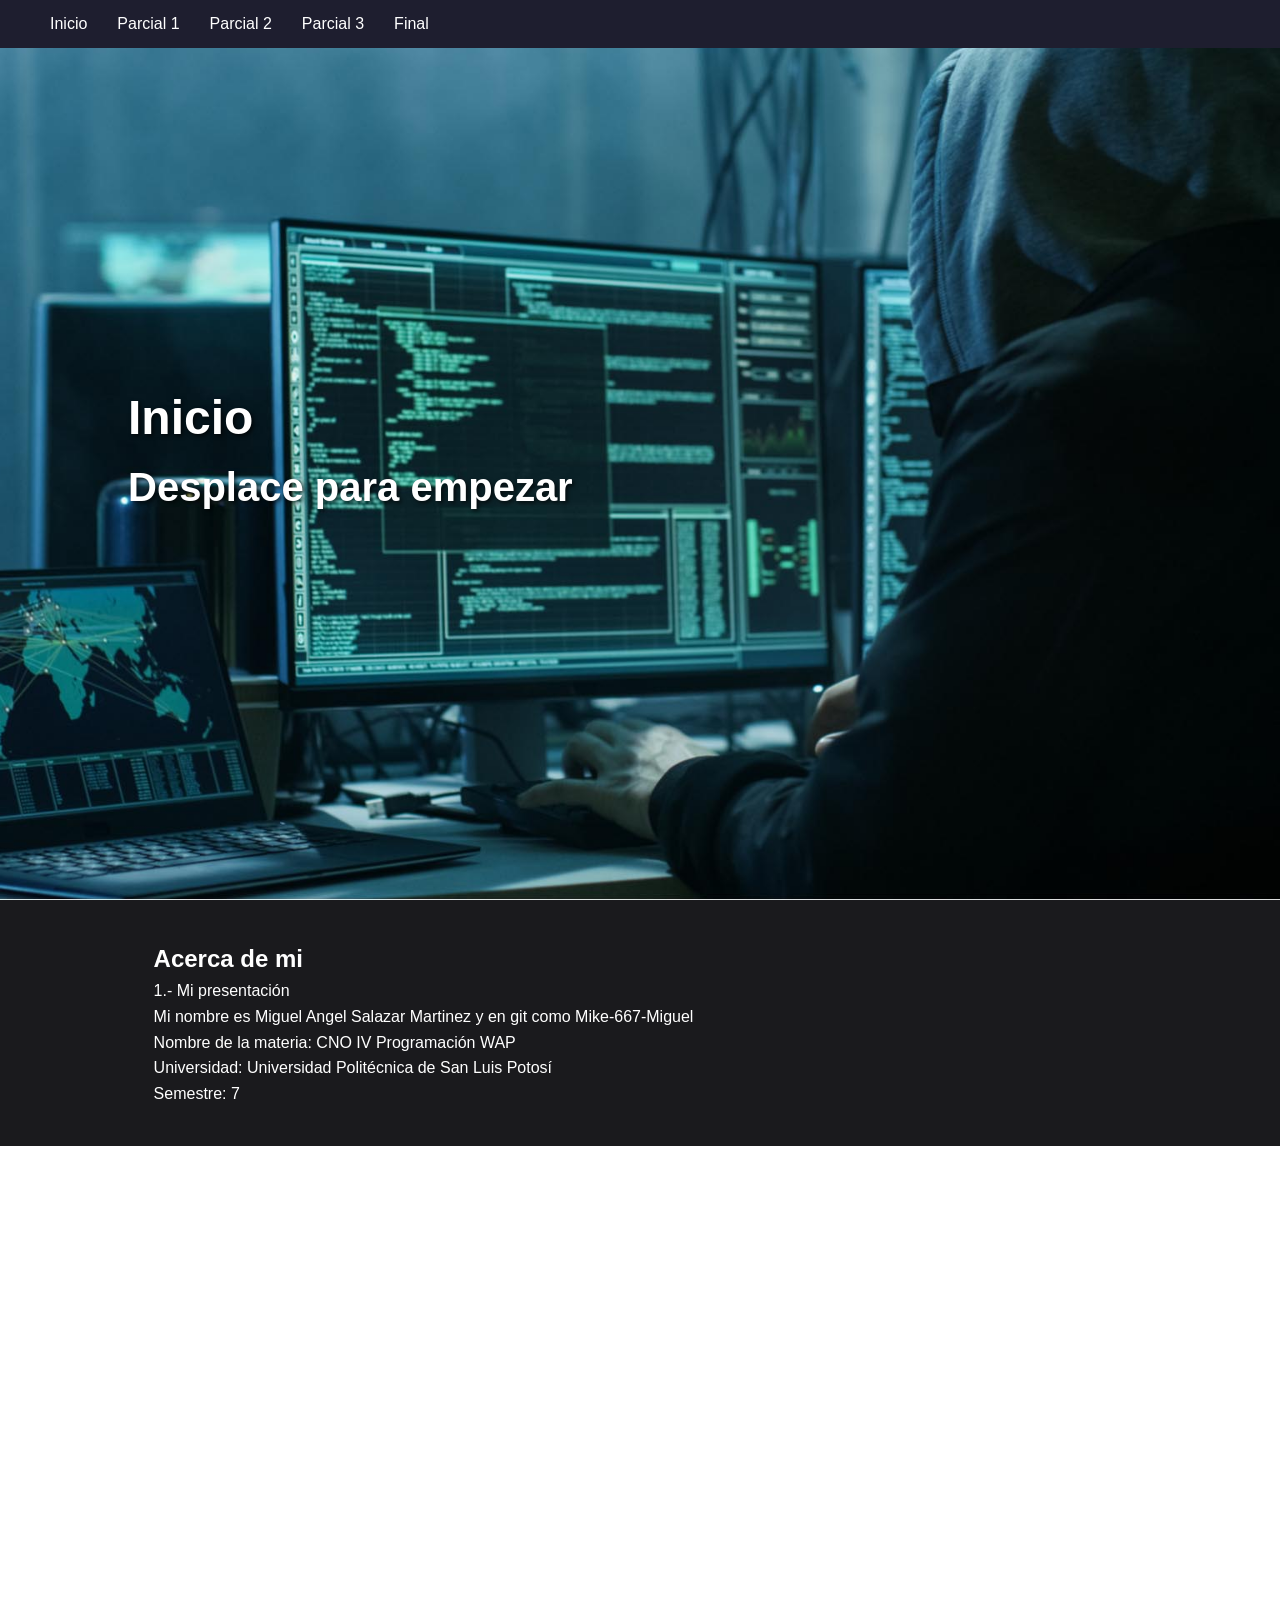
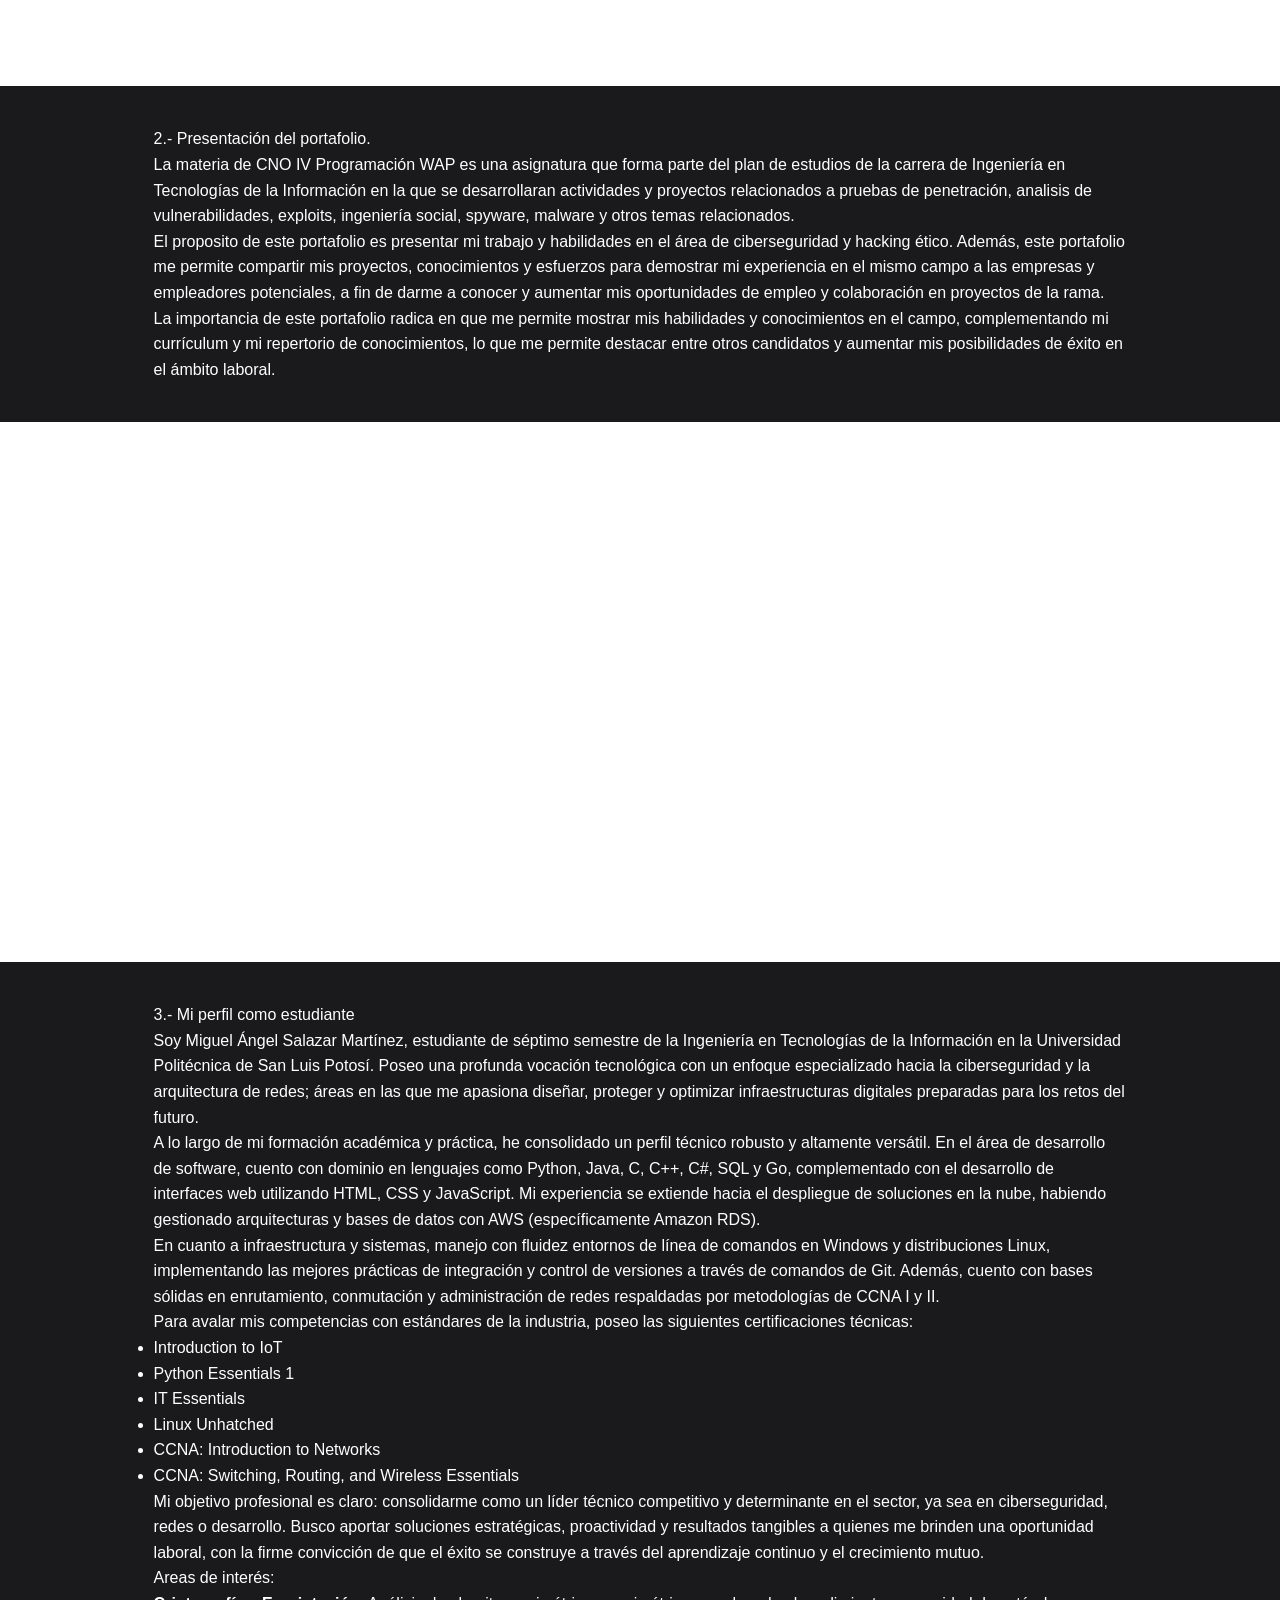
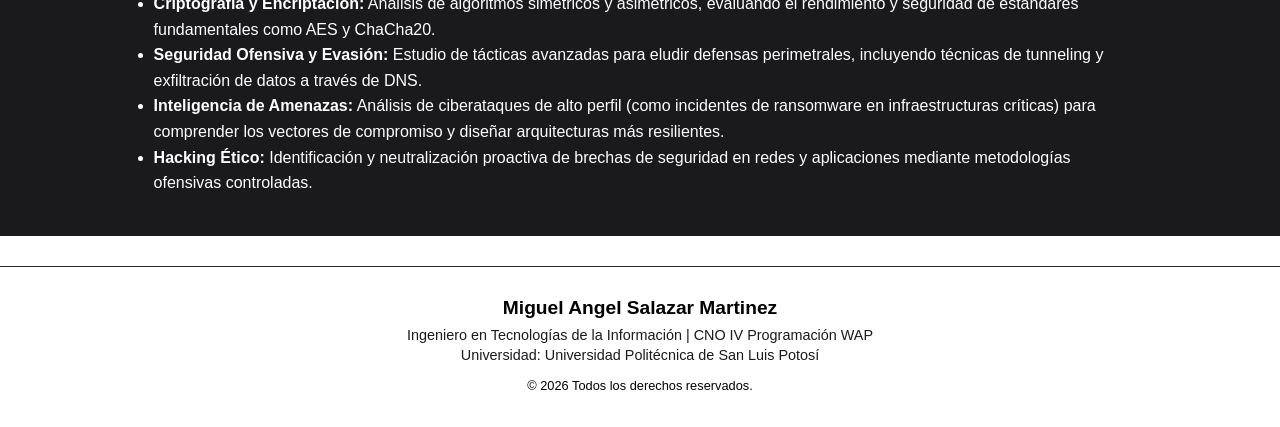
==== index.html @ 48e8bae3 "Index correccion de diseño" ====
<!DOCTYPE html>
<html lang="en">
<head>
    <meta charset="UTF-8">
    <meta name="viewport" content="width=device-width, initial-scale=1.0">
    <title>Portafolio</title>
    <link rel="stylesheet" href="developer.css">
</head>
<header class="navbar-container">
  <nav class="navbar-horizontal">
    <a href="index.html" class="nav-link">Inicio</a>
    <a href="parcial1.html" class="nav-link">Parcial 1</a>
    <a href="parcial2.html" class="nav-link">Parcial 2</a>
    <a href="parcial3.html" class="nav-link">Parcial 3</a>
    <a href="final.html" class="nav-link">Final</a>
  </nav>
</header>

<!--Efecto Hero Section-->
<section class="hero-section">
  <div class="hero-texto">
    <h1>Inicio</h1>
    <p>Desplace para empezar</p>
  </div>
</section>

<section class="info-section">
  <div class="info-contenedor">
    <h1>Acerca de mi</h1>
      
        <p>1.- Mi presentación</p>
        <p>Mi nombre es Miguel Angel Salazar Martinez y en git como Mike-667-Miguel</p> 
          <p>Nombre de la materia: CNO IV Programación WAP</p>
          <p>Universidad: Universidad Politécnica de San Luis Potosí</p>
          <p>Semestre: 7</p>
  </div>
</section>
<section class="hero-section2"></section>
<section class="info-section">
  <div class="info-contenedor">
      <p>2.- Presentación del portafolio.</p>
        <p>
            La materia de CNO IV Programación WAP es una asignatura que forma parte del plan de estudios de la carrera de Ingeniería en Tecnologías de la Información
            en la que se desarrollaran actividades y proyectos relacionados a pruebas de penetración, analisis de vulnerabilidades, exploits, ingeniería social, spyware, malware
            y otros temas relacionados.
        </p>
        <p> El proposito de este portafolio es presentar mi trabajo y habilidades en el área de ciberseguridad y hacking ético.
            Además, este portafolio me permite compartir mis proyectos, conocimientos y esfuerzos para demostrar mi experiencia en el mismo campo
            a las empresas y empleadores potenciales, a fin de darme a conocer y aumentar mis oportunidades de empleo y colaboración en proyectos de
            la rama. 
        </p>
        <p>
            La importancia de este portafolio radica en que me permite mostrar mis habilidades y conocimientos en el campo, complementando mi currículum
            y mi repertorio de conocimientos, lo que me permite destacar entre otros candidatos y aumentar mis posibilidades de éxito en el ámbito laboral.
        </p>
  </div>
</section>
<section class="hero-section2"></section>
<section class="info-section">
  <div class="info-contenedor">
      <p>3.- Mi perfil como estudiante</p>
          <h3></h3>
          <p>Soy Miguel Ángel Salazar Martínez, estudiante de séptimo semestre de la Ingeniería en Tecnologías de la Información en la Universidad Politécnica de San Luis Potosí. Poseo una profunda vocación tecnológica con un enfoque especializado hacia la ciberseguridad y la arquitectura de redes; áreas en las que me apasiona diseñar, proteger y optimizar infraestructuras digitales preparadas para los retos del futuro.</p>

          <p>A lo largo de mi formación académica y práctica, he consolidado un perfil técnico robusto y altamente versátil. En el área de desarrollo de software, cuento con dominio en lenguajes como Python, Java, C, C++, C#, SQL y Go, complementado con el desarrollo de interfaces web utilizando HTML, CSS y JavaScript. Mi experiencia se extiende hacia el despliegue de soluciones en la nube, habiendo gestionado arquitecturas y bases de datos con AWS (específicamente Amazon RDS).</p>
          
          <p>En cuanto a infraestructura y sistemas, manejo con fluidez entornos de línea de comandos en Windows y distribuciones Linux, implementando las mejores prácticas de integración y control de versiones a través de comandos de Git. Además, cuento con bases sólidas en enrutamiento, conmutación y administración de redes respaldadas por metodologías de CCNA I y II.</p>
          
          <p>Para avalar mis competencias con estándares de la industria, poseo las siguientes certificaciones técnicas:</p>
          <ul>
              <li>Introduction to IoT</li>
              <li>Python Essentials 1</li>
              <li>IT Essentials</li>
              <li>Linux Unhatched</li>
              <li>CCNA: Introduction to Networks</li>
              <li>CCNA: Switching, Routing, and Wireless Essentials</li>
          </ul>

          <p>Mi objetivo profesional es claro: consolidarme como un líder técnico competitivo y determinante en el sector, ya sea en ciberseguridad, redes o desarrollo. Busco aportar soluciones estratégicas, proactividad y resultados tangibles a quienes me brinden una oportunidad laboral, con la firme convicción de que el éxito se construye a través del aprendizaje continuo y el crecimiento mutuo.</p>

          <p>Areas de interés:</p>
          <ul>
              <li><strong>Criptografía y Encriptación:</strong> Análisis de algoritmos simétricos y asimétricos, evaluando el rendimiento y seguridad de estándares fundamentales como AES y ChaCha20.</li>
              <li><strong>Seguridad Ofensiva y Evasión:</strong> Estudio de tácticas avanzadas para eludir defensas perimetrales, incluyendo técnicas de tunneling y exfiltración de datos a través de DNS.</li>
              <li><strong>Inteligencia de Amenazas:</strong> Análisis de ciberataques de alto perfil (como incidentes de ransomware en infraestructuras críticas) para comprender los vectores de compromiso y diseñar arquitecturas más resilientes.</li>
              <li><strong>Hacking Ético:</strong> Identificación y neutralización proactiva de brechas de seguridad en redes y aplicaciones mediante metodologías ofensivas controladas.</li>
          </ul>
  </div>
</section>


<body>
    <footer class="footer">
      <div class="footer-contenido">
        <h3>Miguel Angel Salazar Martinez</h3>
        <p>Ingeniero en Tecnologías de la Información | CNO IV Programación WAP</p>
        <p>Universidad: Universidad Politécnica de San Luis Potosí</p>
        <p class="copyright">&copy; 2026 Todos los derechos reservados.</p>
      </div>
    </footer>
    <script src="script.js"></script>
</body>
</html>
---- developer.css ----
/* Reseteo básico para quitar márgenes por defecto */
* {
  margin: 0;
  padding: 0;
  box-sizing: border-box;
}

/* Contenedor principal de la barra en la parte superior */
.navbar-container {
  width: 100%;
  background-color: #1e1e2f;
  padding: 15px 0;
  /* Mantiene la barra fija arriba al hacer scroll */
  position: fixed;
  top: 0;
  z-index: 1000;
}

/* Alineación vertical de los elementos */
.navbar-horizontal {
  display: flex;
  flex-direction: row; /* Apila los enlaces de arriba a abajo */
  justify-content: flex-start;
  align-items: center;    /* Centra los enlaces horizontalmente */
  padding-left: 50px; /* Espacio a la izquierda para separar del borde */
  gap: 30px;              /* Espacio uniforme entre cada enlace */
}

/* Estilo de los enlaces */
.nav-link {
  color: #ffffff;
  text-decoration: none;
  font-family: sans-serif;
  font-size: 1rem;
  font-weight: 500;
  transition: color 0.3s ease;
}

/* Efecto al pasar el cursor */
.nav-link:hover {
  color: #00adb5;
}

/*Efecto Hero Section - Image*/
.hero-section {
  height: 100vh; /* Ocupa toda la altura de la ventana */
  background-image: url('images/hacker.jpg'); /* Cambia la ruta a tu imagen */
  background-size: cover;
  background-position: center;
  background-attachment: fixed;

  display: flex;
  justify-content: flex-start;
  align-items: center;
  padding-left: 10%; /* Espacio a la izquierda para separar del borde */
  text-align: left;
}
.hero-section2 {
  height: 60vh; /* Ocupa toda la altura de la ventana */
  background-image: url('images/hacker.jpg'); /* Cambia la ruta a tu imagen */
  background-size: cover;
  background-position: center;
  background-attachment: fixed;

  display: flex;
  justify-content: flex-start;
  align-items: center;
  padding-left: 10%; /* Espacio a la izquierda para separar del borde */
  text-align: left;
}
.hero-texto {
  color: #ffffff;
  font-family: 'Arial', sans-serif;
  font-size: 2.5rem;
  font-weight: bold;
  text-shadow: 2px 2px 4px rgba(0, 0, 0, 0.7);
}
.hero-texto h1 {
  font-size: 3rem;
  margin-bottom: 20px;
}

/*Efecto Hero Section - Contenedor*/
.info-section {
  background-color: #1a1a1d;
  color: #ffffff;
  padding: 40px 10%;
  /*in-height: 100vh; /* Asegura que la sección ocupe al menos toda la altura de la ventana */
}

.info-contenedor{
  max-width: 95%;
  margin: 0 auto;
  font-family: sans-serif;
  line-height: 1.6;
}

.info-contenedor h2 {
  font-size: 2rem;
  margin-bottom: 20px;
  color: #00adb5;
}

/*Footer*/
.footer {
  background-color: #ffffff;
  color: #1a1a1d;
  margin-top: 30px;
  padding: 30px 20px;
  text-align: center;
  border-top: 1px solid #2a2a35;
  font-family: sans-serif;
}
.footer h3 {
  font-size: 1.2rem;
  margin-bottom: 8px;
  color: #000000;
}
.footer p {
  font-size: 0.9rem;
  margin: 4px 0;
}
.footer .copyright {
  font-size: 0.8rem;
  color: #000000;
  margin-top: 15px;
}

/*Transición suave para opciones del menu*/
.nav-link {
  transition: transform 0.3s ease, color 0.3s ease;
  display: inline-block;
}
.nav-link:hover {
  transform: scale(1.1);
  color: #00adb5;
}
.navbar-hidden {
  transform: translateY(-100%);
  transition: transform 0.3s ease-in-out;
}
.navbar-container {
  transition: transform 0.3s ease-in-out;
}

/*#############################*/
/*PARCIAL 1*/
/*#############################*/
/*Efecto Hero Section - Image*/
.hero-sectionP1 {
  height: 100vh; /* Ocupa toda la altura de la ventana */
  background-image: url('images/mano.jfif'); /* Cambia la ruta a tu imagen */
  background-size: cover;
  background-position: center;
  background-attachment: fixed;

  display: flex;
  justify-content: flex-start;
  align-items: center;
  padding-left: 10%; /* Espacio a la izquierda para separar del borde */
  text-align: left;
}

.hero-texto {
  color: #ffffff;
  font-family: 'Arial', sans-serif;
  font-size: 2.5rem;
  font-weight: bold;
  text-shadow: 2px 2px 4px rgba(0, 0, 0, 0.7);
}
.hero-texto h1 {
  font-size: 3rem;
  margin-bottom: 20px;
}

/*Imagenes de Act 3*/
/* Estilos para centrar el bloque completo */
.bloque-imagen-centrada {
    display: block;        /* Asegura que ocupe su propia línea */
    margin-left: auto;     /* Centrado horizontal */
    margin-right: auto;    /* Centrado horizontal */
    width: 80%;            /* O el ancho que quieras que ocupe la imagen (ej: 300px o 80%) */
    text-align: center;    /* Centra la descripción (el figcaption) */
    background-color: transparent; /* Por si acaso, para que no herede fondos extraños */
}

/* Estilos específicos para la imagen */
.bloque-imagen-centrada img {
    max-width: 100%;       /* Hace que la imagen sea responsiva (no se salga de su contenedor) */
    height: auto;          /* Mantiene la proporción */
    border-radius: 8px;    /* Opcional: bordes redondeados (quítalo si no te gusta) */
    display: inline-block; /* Para que text-align: center del padre funcione */
}

/* Estilos opcionales para que la descripción se vea pro */
.bloque-imagen-centrada figcaption {
    margin-top: 10px;      /* Espacio entre la foto y el texto */
    font-size: 0.9rem;     /* Texto un poco más pequeño */
    color: #cccccc;        /* Un color gris claro (si tu fondo es oscuro) */
    font-style: italic;    /* Texto en cursiva para que se note que es pie de foto */
}
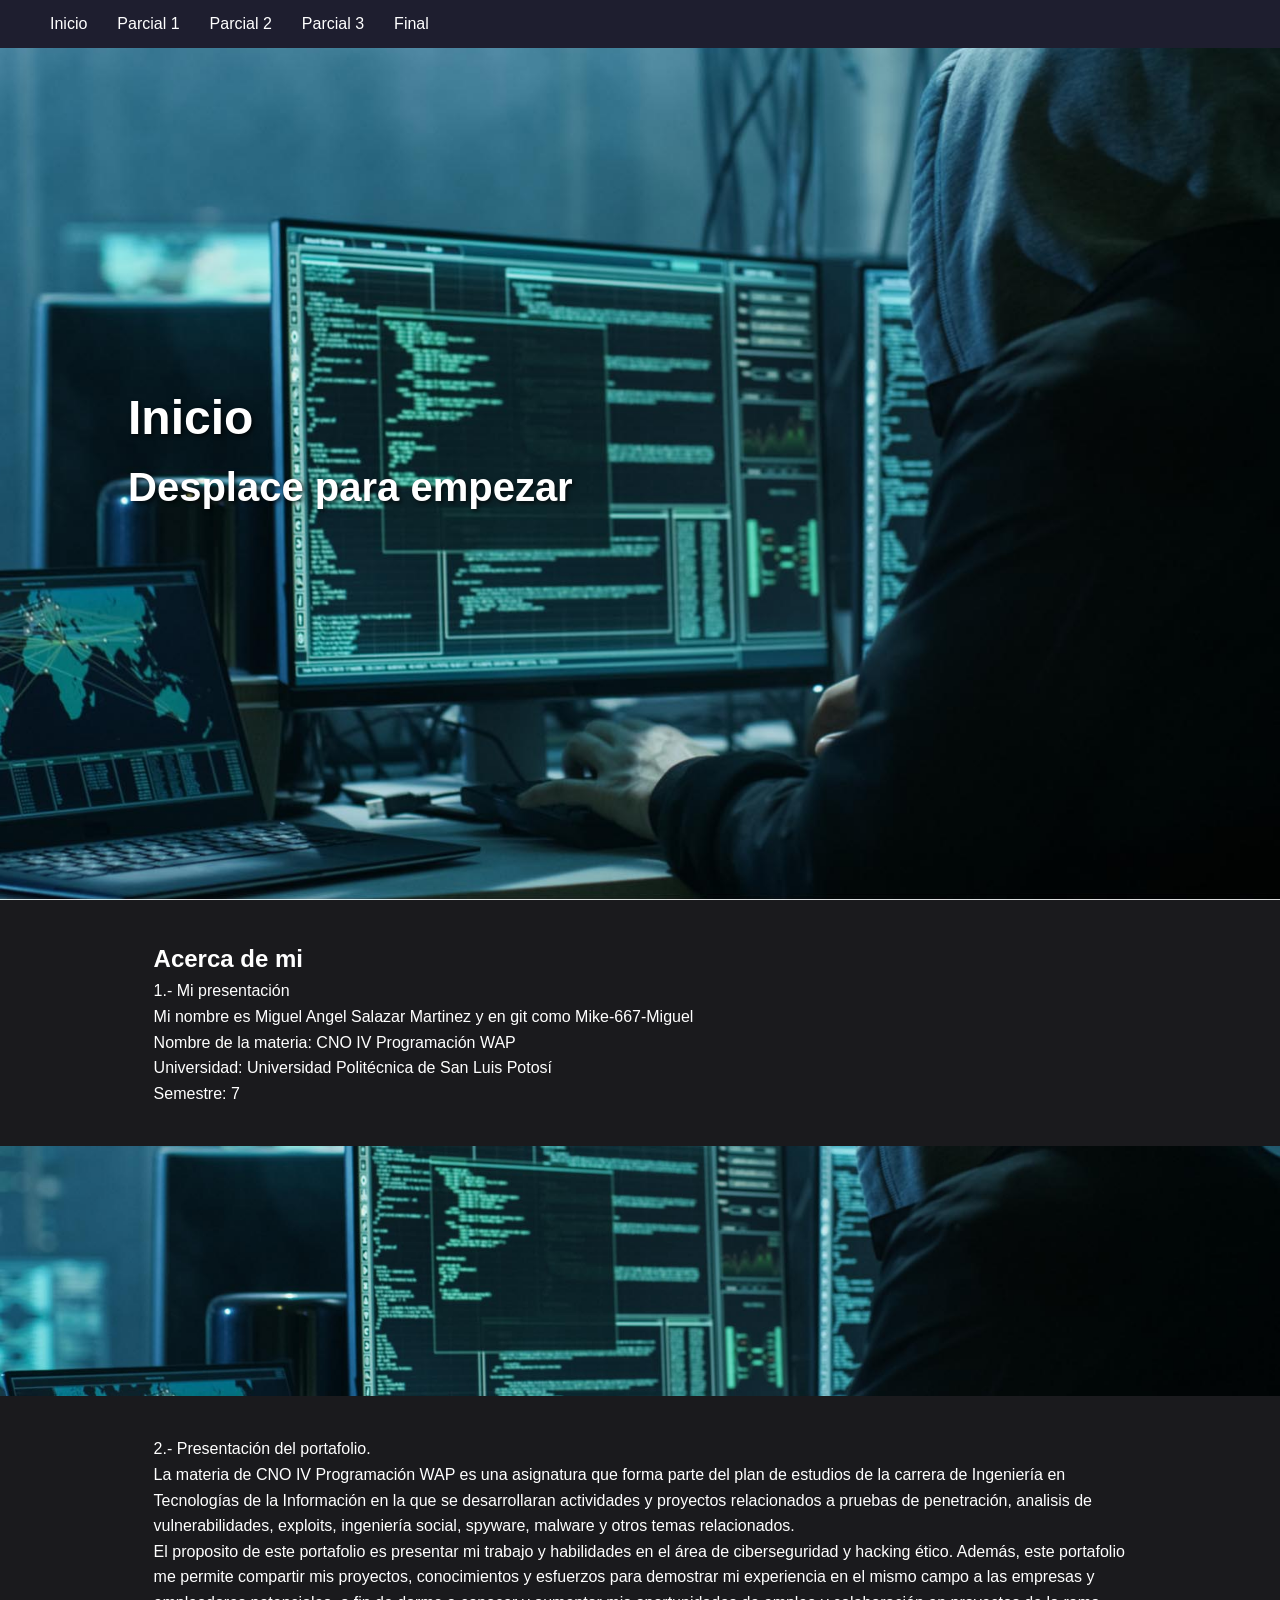
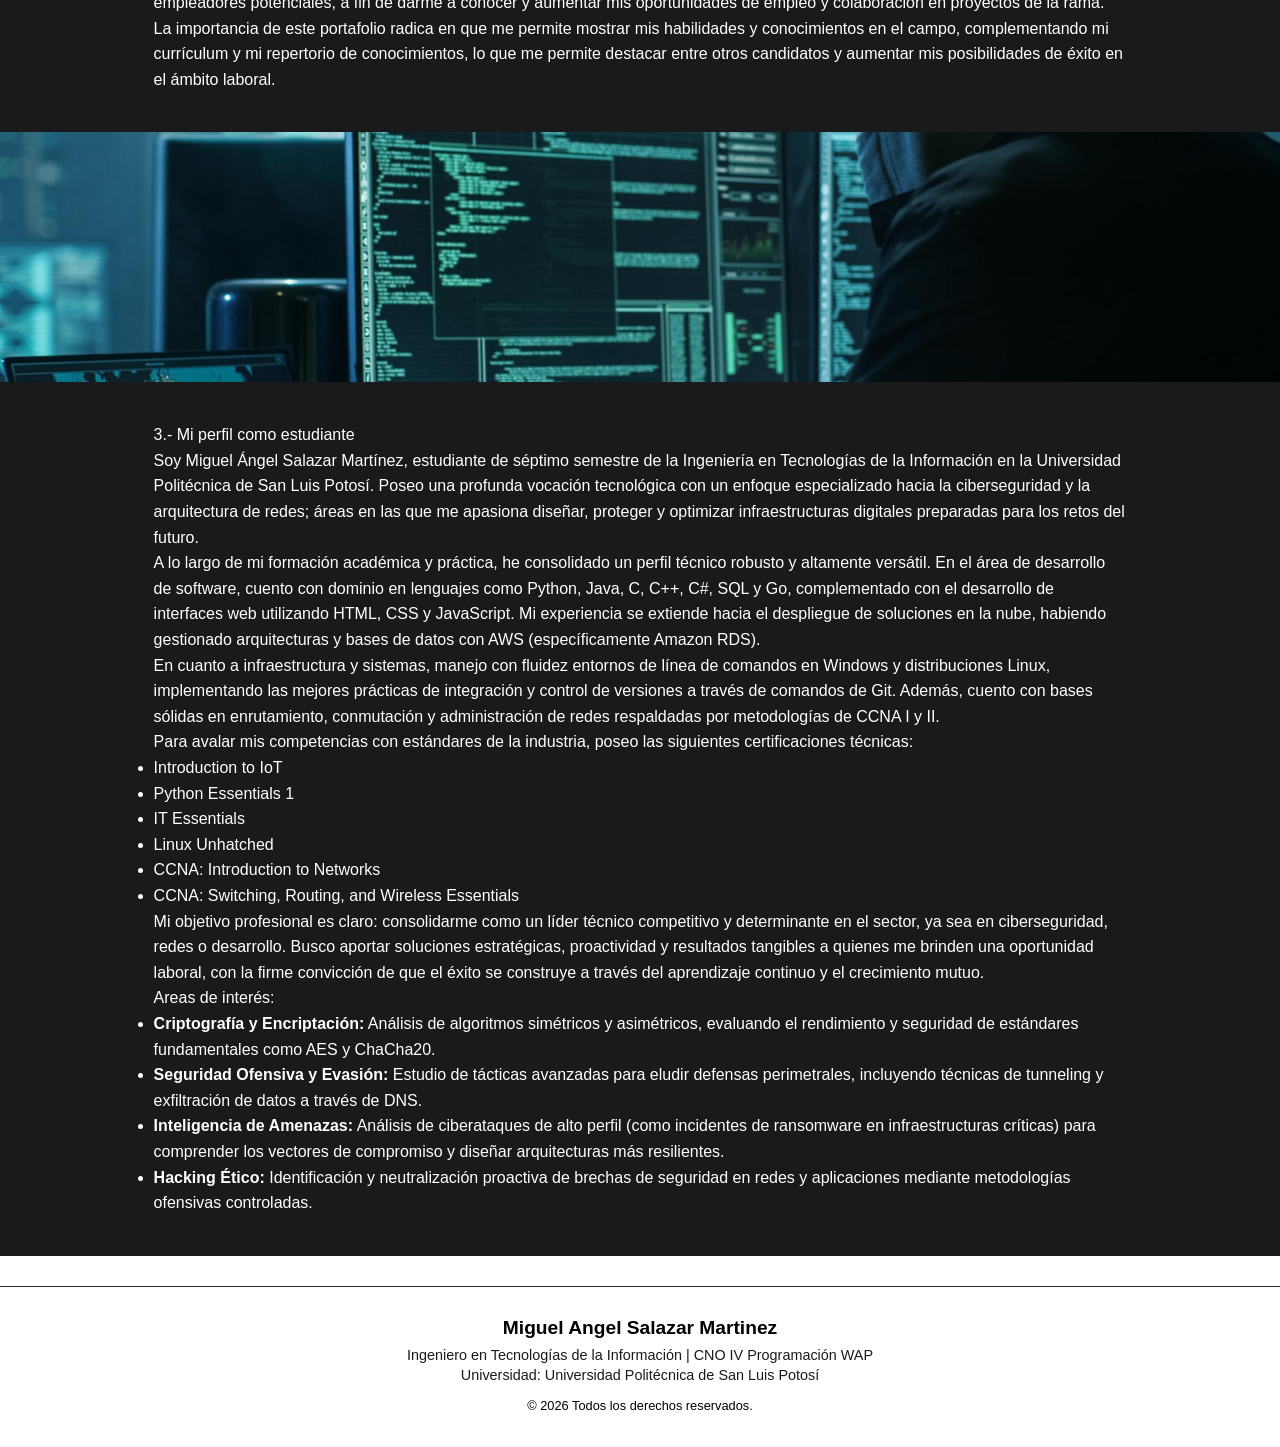
==== commit 740ef929: "Index correccion de diseño | version 3" ====
--- a/developer.css
+++ b/developer.css
@@ -56,17 +56,11 @@
   text-align: left;
 }
 .hero-section2 {
-  height: 60vh; /* Ocupa toda la altura de la ventana */
   background-image: url('images/hacker.jpg'); /* Cambia la ruta a tu imagen */
   background-size: cover;
   background-position: center;
-  background-attachment: fixed;
-
-  display: flex;
-  justify-content: flex-start;
-  align-items: center;
-  padding-left: 10%; /* Espacio a la izquierda para separar del borde */
-  text-align: left;
+  height: 250px; /* Define la altura para que la imagen sea visible */
+  width: 100%;
 }
 .hero-texto {
   color: #ffffff;
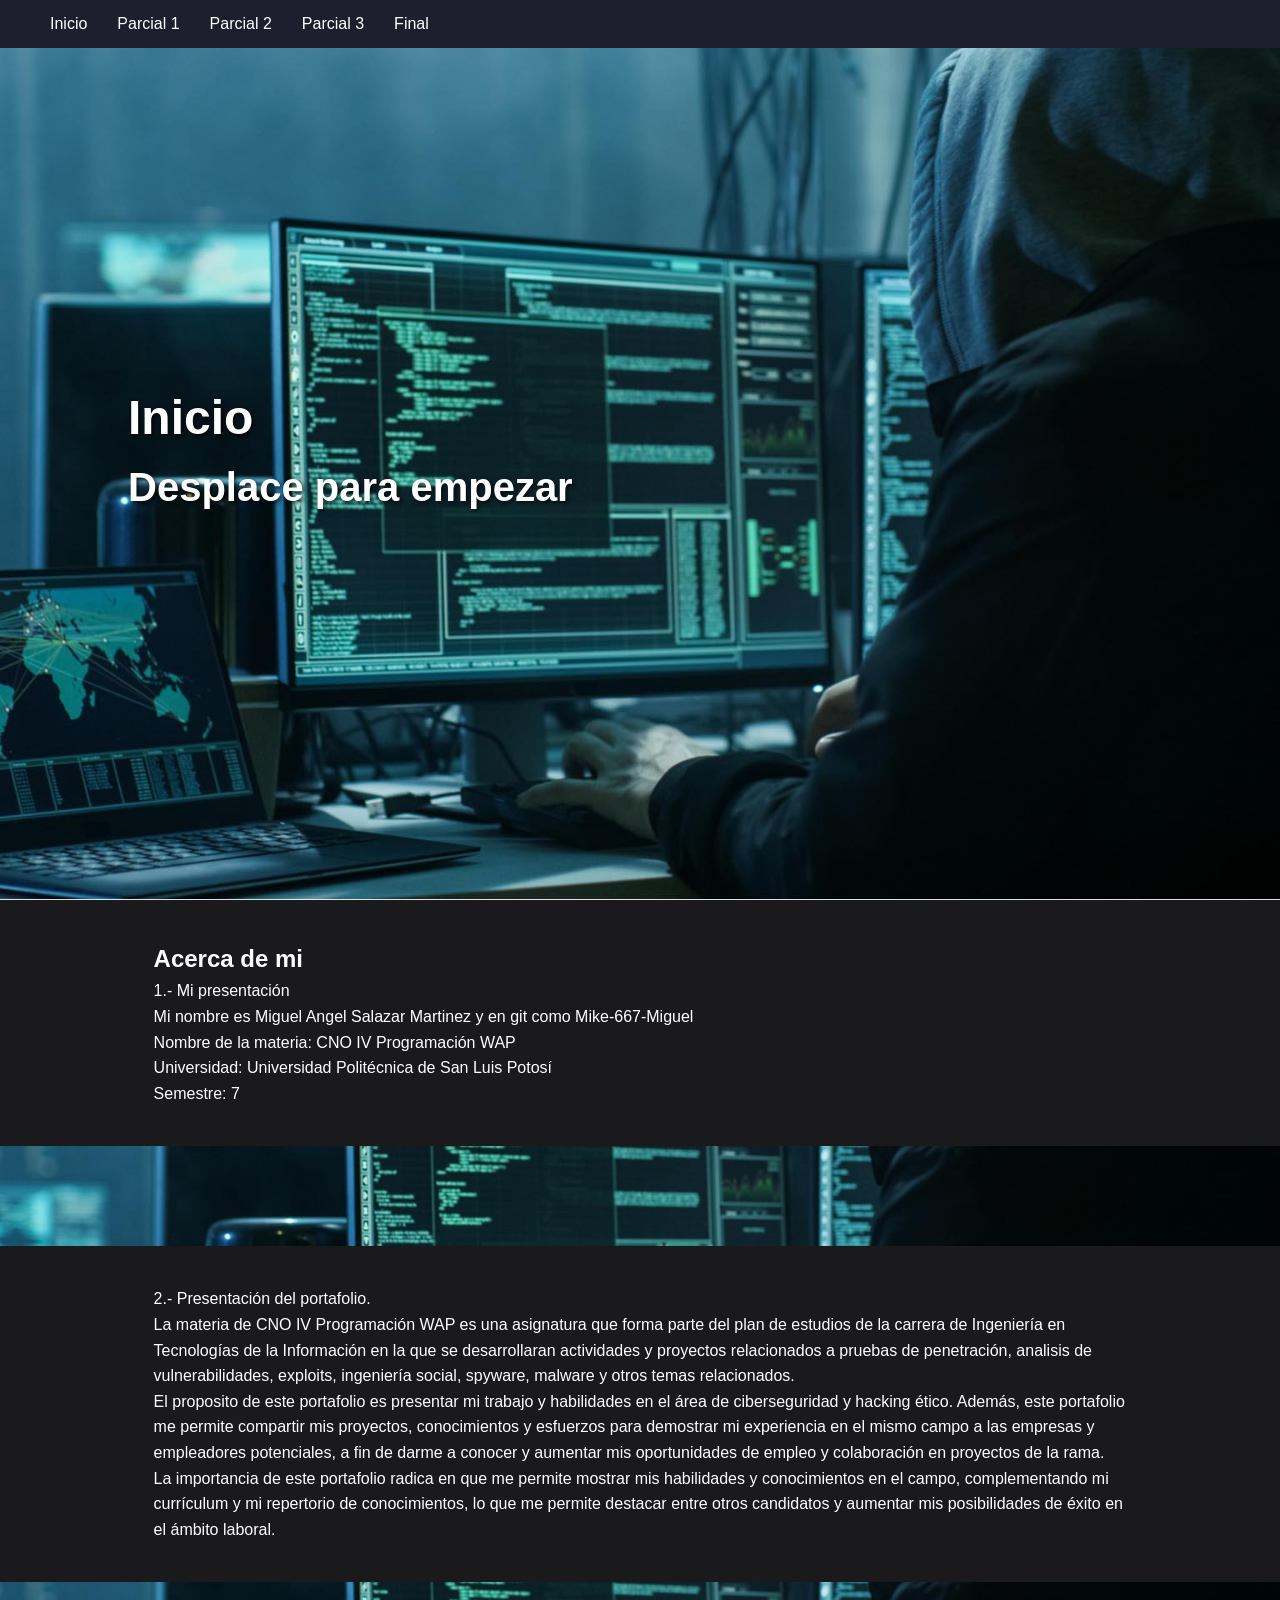
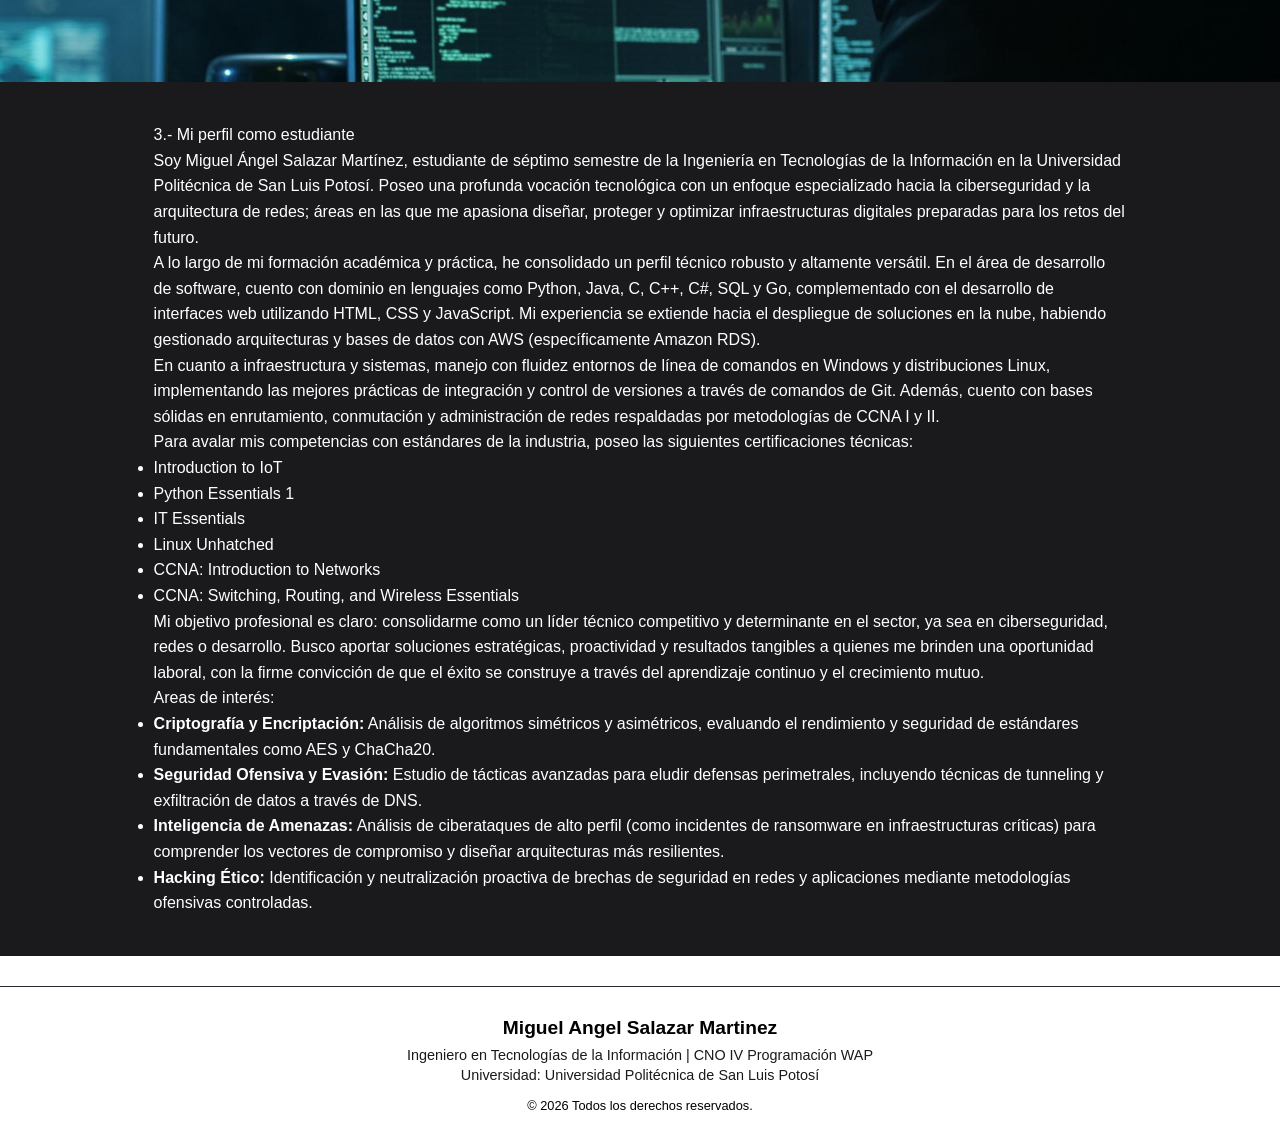
==== commit e7724ef0: "Archivos iniciales compu nueva" ====
--- a/index.html
+++ b/index.html
@@ -1,103 +1,103 @@
-<!DOCTYPE html>
-<html lang="en">
-<head>
-    <meta charset="UTF-8">
-    <meta name="viewport" content="width=device-width, initial-scale=1.0">
-    <title>Portafolio</title>
-    <link rel="stylesheet" href="developer.css">
-</head>
-<header class="navbar-container">
-  <nav class="navbar-horizontal">
-    <a href="index.html" class="nav-link">Inicio</a>
-    <a href="parcial1.html" class="nav-link">Parcial 1</a>
-    <a href="parcial2.html" class="nav-link">Parcial 2</a>
-    <a href="parcial3.html" class="nav-link">Parcial 3</a>
-    <a href="final.html" class="nav-link">Final</a>
-  </nav>
-</header>
-
-<!--Efecto Hero Section-->
-<section class="hero-section">
-  <div class="hero-texto">
-    <h1>Inicio</h1>
-    <p>Desplace para empezar</p>
-  </div>
-</section>
-
-<section class="info-section">
-  <div class="info-contenedor">
-    <h1>Acerca de mi</h1>
-      
-        <p>1.- Mi presentación</p>
-        <p>Mi nombre es Miguel Angel Salazar Martinez y en git como Mike-667-Miguel</p> 
-          <p>Nombre de la materia: CNO IV Programación WAP</p>
-          <p>Universidad: Universidad Politécnica de San Luis Potosí</p>
-          <p>Semestre: 7</p>
-  </div>
-</section>
-<section class="hero-section2"></section>
-<section class="info-section">
-  <div class="info-contenedor">
-      <p>2.- Presentación del portafolio.</p>
-        <p>
-            La materia de CNO IV Programación WAP es una asignatura que forma parte del plan de estudios de la carrera de Ingeniería en Tecnologías de la Información
-            en la que se desarrollaran actividades y proyectos relacionados a pruebas de penetración, analisis de vulnerabilidades, exploits, ingeniería social, spyware, malware
-            y otros temas relacionados.
-        </p>
-        <p> El proposito de este portafolio es presentar mi trabajo y habilidades en el área de ciberseguridad y hacking ético.
-            Además, este portafolio me permite compartir mis proyectos, conocimientos y esfuerzos para demostrar mi experiencia en el mismo campo
-            a las empresas y empleadores potenciales, a fin de darme a conocer y aumentar mis oportunidades de empleo y colaboración en proyectos de
-            la rama. 
-        </p>
-        <p>
-            La importancia de este portafolio radica en que me permite mostrar mis habilidades y conocimientos en el campo, complementando mi currículum
-            y mi repertorio de conocimientos, lo que me permite destacar entre otros candidatos y aumentar mis posibilidades de éxito en el ámbito laboral.
-        </p>
-  </div>
-</section>
-<section class="hero-section2"></section>
-<section class="info-section">
-  <div class="info-contenedor">
-      <p>3.- Mi perfil como estudiante</p>
-          <h3></h3>
-          <p>Soy Miguel Ángel Salazar Martínez, estudiante de séptimo semestre de la Ingeniería en Tecnologías de la Información en la Universidad Politécnica de San Luis Potosí. Poseo una profunda vocación tecnológica con un enfoque especializado hacia la ciberseguridad y la arquitectura de redes; áreas en las que me apasiona diseñar, proteger y optimizar infraestructuras digitales preparadas para los retos del futuro.</p>
-
-          <p>A lo largo de mi formación académica y práctica, he consolidado un perfil técnico robusto y altamente versátil. En el área de desarrollo de software, cuento con dominio en lenguajes como Python, Java, C, C++, C#, SQL y Go, complementado con el desarrollo de interfaces web utilizando HTML, CSS y JavaScript. Mi experiencia se extiende hacia el despliegue de soluciones en la nube, habiendo gestionado arquitecturas y bases de datos con AWS (específicamente Amazon RDS).</p>
-          
-          <p>En cuanto a infraestructura y sistemas, manejo con fluidez entornos de línea de comandos en Windows y distribuciones Linux, implementando las mejores prácticas de integración y control de versiones a través de comandos de Git. Además, cuento con bases sólidas en enrutamiento, conmutación y administración de redes respaldadas por metodologías de CCNA I y II.</p>
-          
-          <p>Para avalar mis competencias con estándares de la industria, poseo las siguientes certificaciones técnicas:</p>
-          <ul>
-              <li>Introduction to IoT</li>
-              <li>Python Essentials 1</li>
-              <li>IT Essentials</li>
-              <li>Linux Unhatched</li>
-              <li>CCNA: Introduction to Networks</li>
-              <li>CCNA: Switching, Routing, and Wireless Essentials</li>
-          </ul>
-
-          <p>Mi objetivo profesional es claro: consolidarme como un líder técnico competitivo y determinante en el sector, ya sea en ciberseguridad, redes o desarrollo. Busco aportar soluciones estratégicas, proactividad y resultados tangibles a quienes me brinden una oportunidad laboral, con la firme convicción de que el éxito se construye a través del aprendizaje continuo y el crecimiento mutuo.</p>
-
-          <p>Areas de interés:</p>
-          <ul>
-              <li><strong>Criptografía y Encriptación:</strong> Análisis de algoritmos simétricos y asimétricos, evaluando el rendimiento y seguridad de estándares fundamentales como AES y ChaCha20.</li>
-              <li><strong>Seguridad Ofensiva y Evasión:</strong> Estudio de tácticas avanzadas para eludir defensas perimetrales, incluyendo técnicas de tunneling y exfiltración de datos a través de DNS.</li>
-              <li><strong>Inteligencia de Amenazas:</strong> Análisis de ciberataques de alto perfil (como incidentes de ransomware en infraestructuras críticas) para comprender los vectores de compromiso y diseñar arquitecturas más resilientes.</li>
-              <li><strong>Hacking Ético:</strong> Identificación y neutralización proactiva de brechas de seguridad en redes y aplicaciones mediante metodologías ofensivas controladas.</li>
-          </ul>
-  </div>
-</section>
-
-
-<body>
-    <footer class="footer">
-      <div class="footer-contenido">
-        <h3>Miguel Angel Salazar Martinez</h3>
-        <p>Ingeniero en Tecnologías de la Información | CNO IV Programación WAP</p>
-        <p>Universidad: Universidad Politécnica de San Luis Potosí</p>
-        <p class="copyright">&copy; 2026 Todos los derechos reservados.</p>
-      </div>
-    </footer>
-    <script src="script.js"></script>
-</body>
+<!DOCTYPE html>
+<html lang="en">
+<head>
+    <meta charset="UTF-8">
+    <meta name="viewport" content="width=device-width, initial-scale=1.0">
+    <title>Portafolio</title>
+    <link rel="stylesheet" href="developer.css">
+</head>
+<header class="navbar-container">
+  <nav class="navbar-horizontal">
+    <a href="index.html" class="nav-link">Inicio</a>
+    <a href="parcial1.html" class="nav-link">Parcial 1</a>
+    <a href="parcial2.html" class="nav-link">Parcial 2</a>
+    <a href="parcial3.html" class="nav-link">Parcial 3</a>
+    <a href="final.html" class="nav-link">Final</a>
+  </nav>
+</header>
+
+<!--Efecto Hero Section-->
+<section class="hero-section">
+  <div class="hero-texto">
+    <h1>Inicio</h1>
+    <p>Desplace para empezar</p>
+  </div>
+</section>
+
+<section class="info-section">
+  <div class="info-contenedor">
+    <h1>Acerca de mi</h1>
+      
+        <p>1.- Mi presentación</p>
+        <p>Mi nombre es Miguel Angel Salazar Martinez y en git como Mike-667-Miguel</p> 
+          <p>Nombre de la materia: CNO IV Programación WAP</p>
+          <p>Universidad: Universidad Politécnica de San Luis Potosí</p>
+          <p>Semestre: 7</p>
+  </div>
+</section>
+<section class="hero-section2"></section>
+<section class="info-section">
+  <div class="info-contenedor">
+      <p>2.- Presentación del portafolio.</p>
+        <p>
+            La materia de CNO IV Programación WAP es una asignatura que forma parte del plan de estudios de la carrera de Ingeniería en Tecnologías de la Información
+            en la que se desarrollaran actividades y proyectos relacionados a pruebas de penetración, analisis de vulnerabilidades, exploits, ingeniería social, spyware, malware
+            y otros temas relacionados.
+        </p>
+        <p> El proposito de este portafolio es presentar mi trabajo y habilidades en el área de ciberseguridad y hacking ético.
+            Además, este portafolio me permite compartir mis proyectos, conocimientos y esfuerzos para demostrar mi experiencia en el mismo campo
+            a las empresas y empleadores potenciales, a fin de darme a conocer y aumentar mis oportunidades de empleo y colaboración en proyectos de
+            la rama. 
+        </p>
+        <p>
+            La importancia de este portafolio radica en que me permite mostrar mis habilidades y conocimientos en el campo, complementando mi currículum
+            y mi repertorio de conocimientos, lo que me permite destacar entre otros candidatos y aumentar mis posibilidades de éxito en el ámbito laboral.
+        </p>
+  </div>
+</section>
+<section class="hero-section2"></section>
+<section class="info-section">
+  <div class="info-contenedor">
+      <p>3.- Mi perfil como estudiante</p>
+          <h3></h3>
+          <p>Soy Miguel Ángel Salazar Martínez, estudiante de séptimo semestre de la Ingeniería en Tecnologías de la Información en la Universidad Politécnica de San Luis Potosí. Poseo una profunda vocación tecnológica con un enfoque especializado hacia la ciberseguridad y la arquitectura de redes; áreas en las que me apasiona diseñar, proteger y optimizar infraestructuras digitales preparadas para los retos del futuro.</p>
+
+          <p>A lo largo de mi formación académica y práctica, he consolidado un perfil técnico robusto y altamente versátil. En el área de desarrollo de software, cuento con dominio en lenguajes como Python, Java, C, C++, C#, SQL y Go, complementado con el desarrollo de interfaces web utilizando HTML, CSS y JavaScript. Mi experiencia se extiende hacia el despliegue de soluciones en la nube, habiendo gestionado arquitecturas y bases de datos con AWS (específicamente Amazon RDS).</p>
+          
+          <p>En cuanto a infraestructura y sistemas, manejo con fluidez entornos de línea de comandos en Windows y distribuciones Linux, implementando las mejores prácticas de integración y control de versiones a través de comandos de Git. Además, cuento con bases sólidas en enrutamiento, conmutación y administración de redes respaldadas por metodologías de CCNA I y II.</p>
+          
+          <p>Para avalar mis competencias con estándares de la industria, poseo las siguientes certificaciones técnicas:</p>
+          <ul>
+              <li>Introduction to IoT</li>
+              <li>Python Essentials 1</li>
+              <li>IT Essentials</li>
+              <li>Linux Unhatched</li>
+              <li>CCNA: Introduction to Networks</li>
+              <li>CCNA: Switching, Routing, and Wireless Essentials</li>
+          </ul>
+
+          <p>Mi objetivo profesional es claro: consolidarme como un líder técnico competitivo y determinante en el sector, ya sea en ciberseguridad, redes o desarrollo. Busco aportar soluciones estratégicas, proactividad y resultados tangibles a quienes me brinden una oportunidad laboral, con la firme convicción de que el éxito se construye a través del aprendizaje continuo y el crecimiento mutuo.</p>
+
+          <p>Areas de interés:</p>
+          <ul>
+              <li><strong>Criptografía y Encriptación:</strong> Análisis de algoritmos simétricos y asimétricos, evaluando el rendimiento y seguridad de estándares fundamentales como AES y ChaCha20.</li>
+              <li><strong>Seguridad Ofensiva y Evasión:</strong> Estudio de tácticas avanzadas para eludir defensas perimetrales, incluyendo técnicas de tunneling y exfiltración de datos a través de DNS.</li>
+              <li><strong>Inteligencia de Amenazas:</strong> Análisis de ciberataques de alto perfil (como incidentes de ransomware en infraestructuras críticas) para comprender los vectores de compromiso y diseñar arquitecturas más resilientes.</li>
+              <li><strong>Hacking Ético:</strong> Identificación y neutralización proactiva de brechas de seguridad en redes y aplicaciones mediante metodologías ofensivas controladas.</li>
+          </ul>
+  </div>
+</section>
+
+
+<body>
+    <footer class="footer">
+      <div class="footer-contenido">
+        <h3>Miguel Angel Salazar Martinez</h3>
+        <p>Ingeniero en Tecnologías de la Información | CNO IV Programación WAP</p>
+        <p>Universidad: Universidad Politécnica de San Luis Potosí</p>
+        <p class="copyright">&copy; 2026 Todos los derechos reservados.</p>
+      </div>
+    </footer>
+    <script src="script.js"></script>
+</body>
 </html>
--- a/developer.css
+++ b/developer.css
@@ -59,7 +59,7 @@
   background-image: url('images/hacker.jpg'); /* Cambia la ruta a tu imagen */
   background-size: cover;
   background-position: center;
-  height: 250px; /* Define la altura para que la imagen sea visible */
+  height: 100px; /* Define la altura para que la imagen sea visible */
   width: 100%;
 }
 .hero-texto {
@@ -193,3 +193,22 @@
     color: #cccccc;        /* Un color gris claro (si tu fondo es oscuro) */
     font-style: italic;    /* Texto en cursiva para que se note que es pie de foto */
 }
+
+/*Boton de actividad 3*/
+.btn-descargar {
+    display: inline-block;
+    padding: 12px 24px;
+    background-color: #007acc; /* Puedes cambiar este azul por verde cibernético o el color de tu diseño */
+    color: #ffffff;
+    text-decoration: none;
+    font-weight: bold;
+    border-radius: 6px;
+    transition: background-color 0.3s ease, transform 0.2s ease;
+    margin: 15px 0;
+}
+
+/* Efecto al pasar el mouse por encima */
+.btn-descargar:hover {
+    background-color: #005999;
+    transform: translateY(-2px);
+}
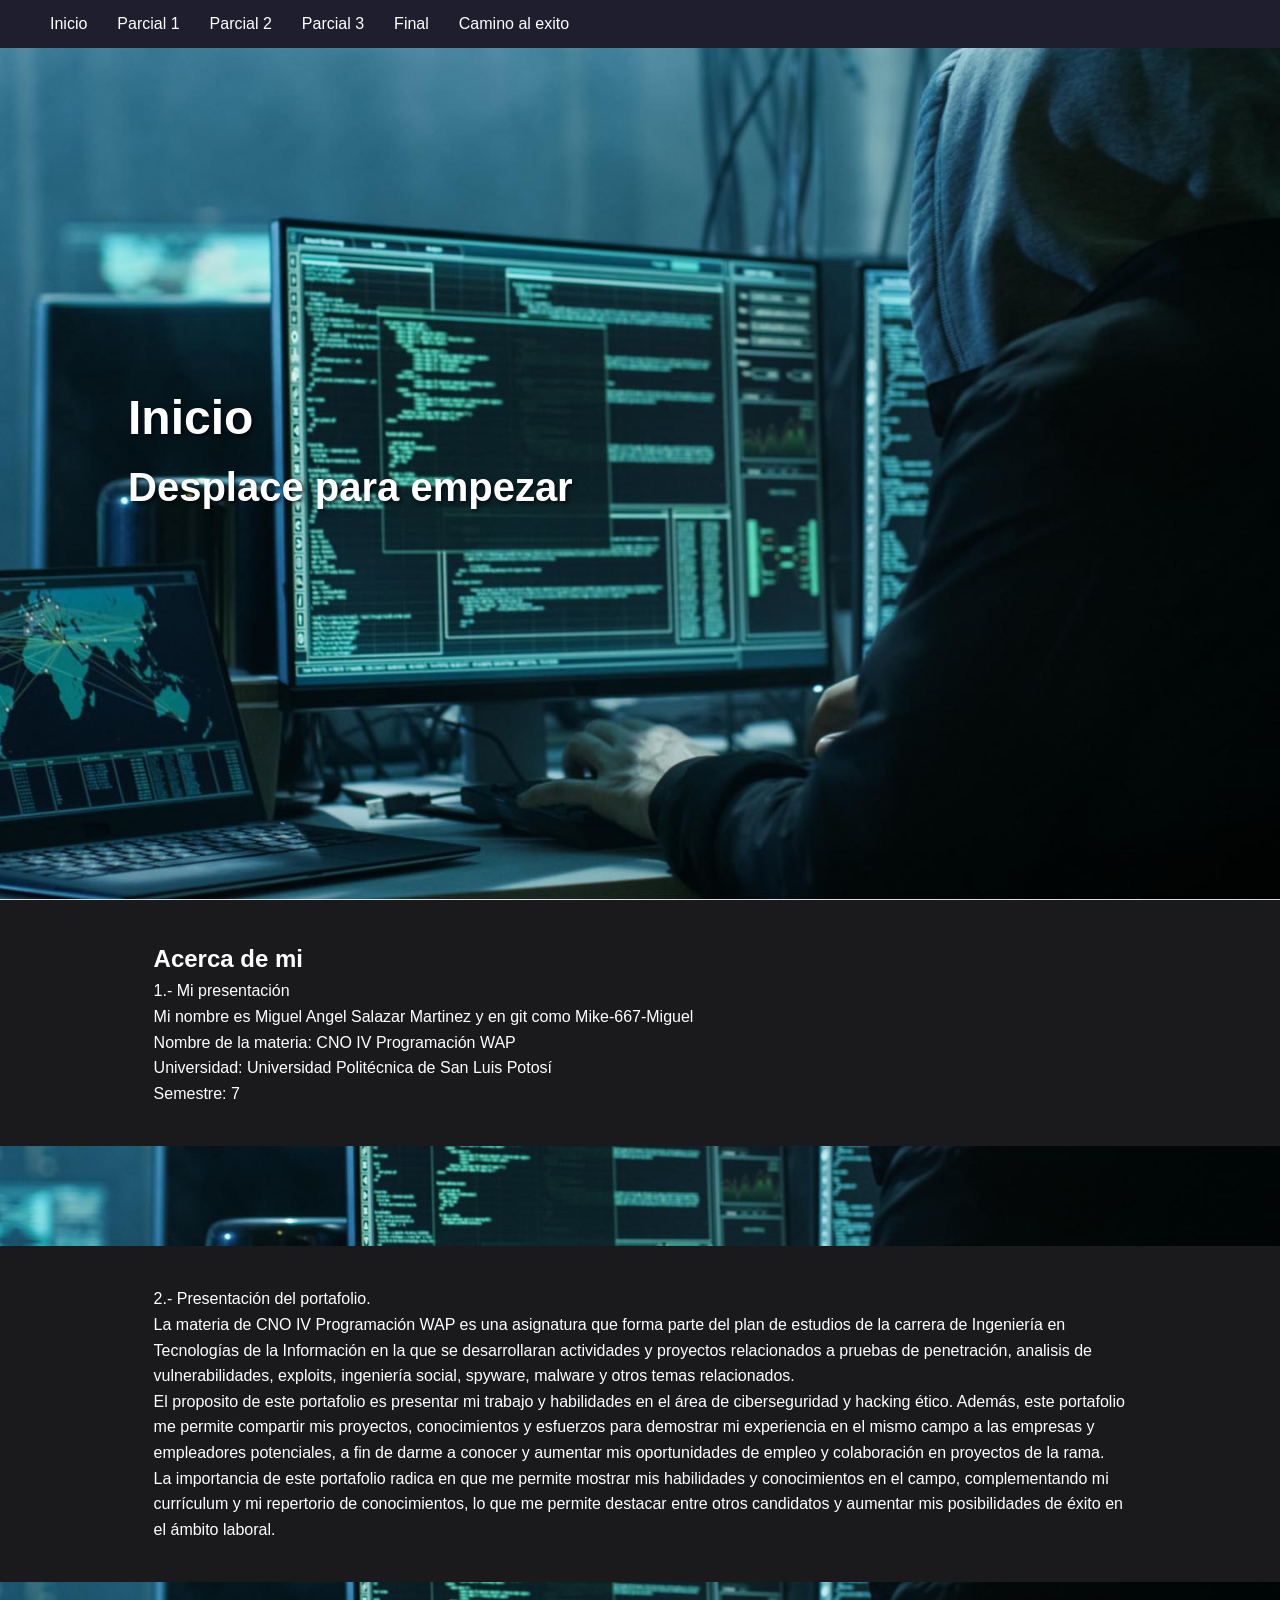
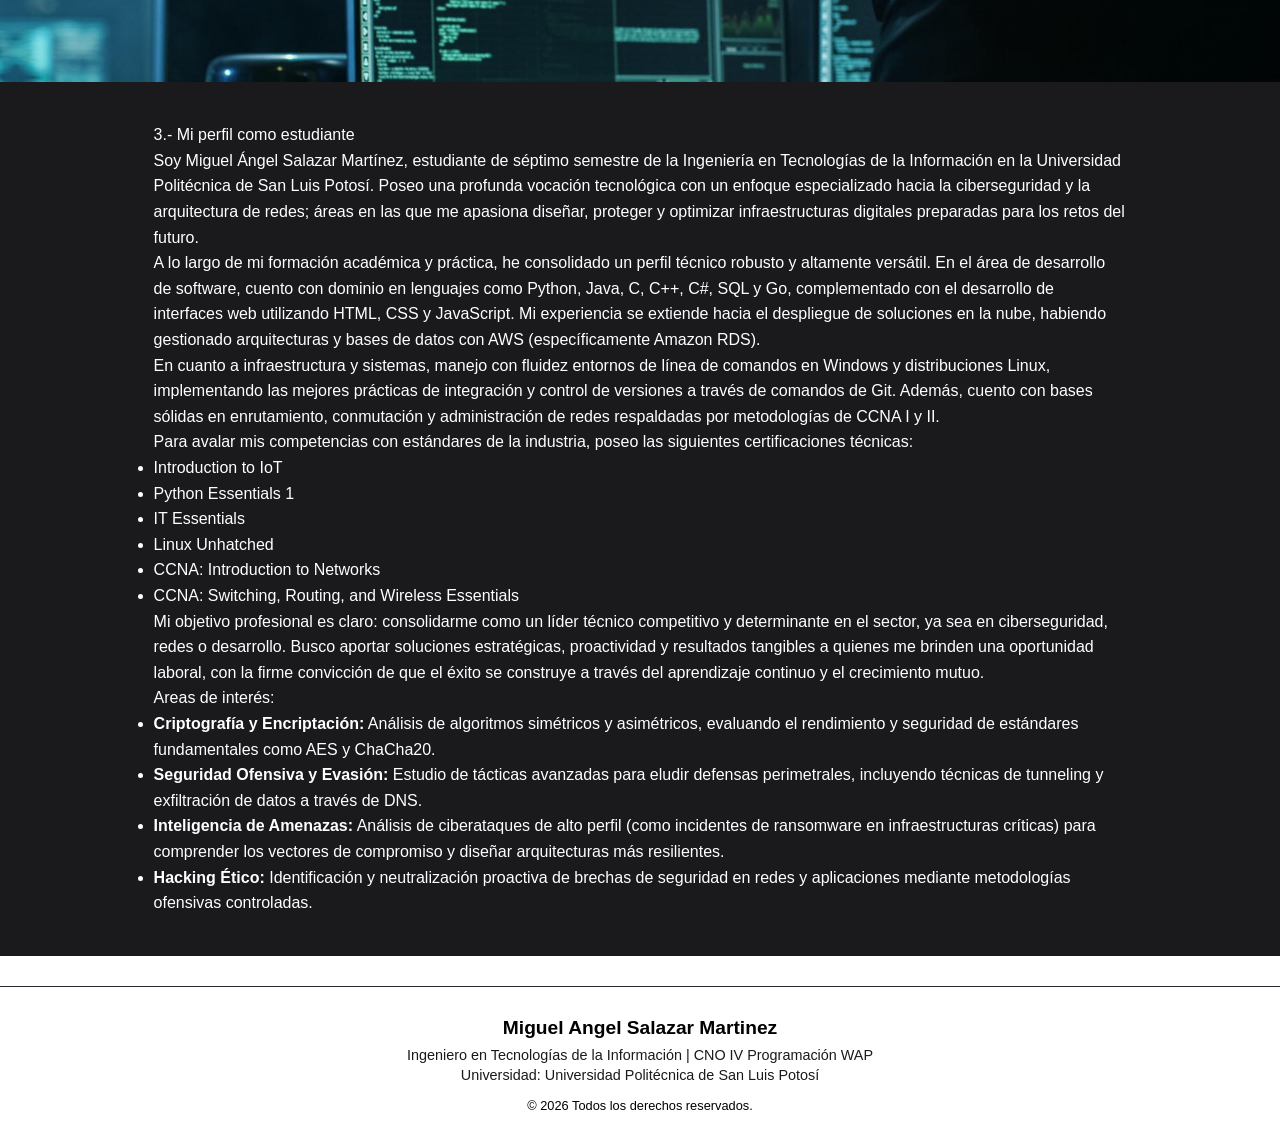
==== commit a33a6894: "Serpiente" ====
--- a/index.html
+++ b/index.html
@@ -13,6 +13,7 @@
     <a href="parcial2.html" class="nav-link">Parcial 2</a>
     <a href="parcial3.html" class="nav-link">Parcial 3</a>
     <a href="final.html" class="nav-link">Final</a>
+    <a href="camino.html" class="nav-link">Camino al exito</a>
   </nav>
 </header>
 
--- a/developer.css
+++ b/developer.css
@@ -26,6 +26,43 @@
   gap: 30px;              /* Espacio uniforme entre cada enlace */
 }
 
+/*Opcion Desplegable*/
+/* Contenedor relativo para pausar el desplegable justo debajo del botón */
+.dropdown {
+  position: relative;
+  display: inline-block;
+}
+
+/* Menú oculto desplegable */
+.dropdown-menu {
+  display: none;
+  position: absolute;
+  top: 100%; /* Aparece justo debajo de la barra */
+  left: 0;
+  background-color: #1e1e2f; /* Mismo color que tu navbar-container */
+  min-width: 170px;
+  box-shadow: 0px 8px 16px rgba(0, 0, 0, 0.4);
+  border-radius: 0 0 6px 6px;
+  padding: 10px 0;
+  z-index: 1001;
+}
+/* Enlaces dentro de la lista desplegable */
+.dropdown-menu a {
+  color: white; /* O el estilo/color que tengan tus .nav-link */
+  padding: 10px 20px;
+  text-decoration: none;
+  display: block;
+  font-size: 14px;
+}
+/* Efecto hover en los sub-elementos */
+.dropdown-menu a:hover {
+  background-color: #2b2b42;
+}
+/* Muestra el menú al pasar el cursor por 'dropdown' */
+.dropdown:hover .dropdown-menu {
+  display: block;
+}
+/*----------------------------------------------------------------*/
 /* Estilo de los enlaces */
 .nav-link {
   color: #ffffff;
@@ -211,4 +248,20 @@
 .btn-descargar:hover {
     background-color: #005999;
     transform: translateY(-2px);
+}
+
+/*Actividad 4*/
+/*Efecto Hero Section - Image*/
+.hero-sectionP2 {
+  height: 100vh; /* Ocupa toda la altura de la ventana */
+  background-image: url('images/phishing.jpg'); /* Cambia la ruta a tu imagen */
+  background-size: cover;
+  background-position: center;
+  background-attachment: fixed;
+
+  display: flex;
+  justify-content: flex-start;
+  align-items: center;
+  padding-left: 10%; /* Espacio a la izquierda para separar del borde */
+  text-align: left;
 }
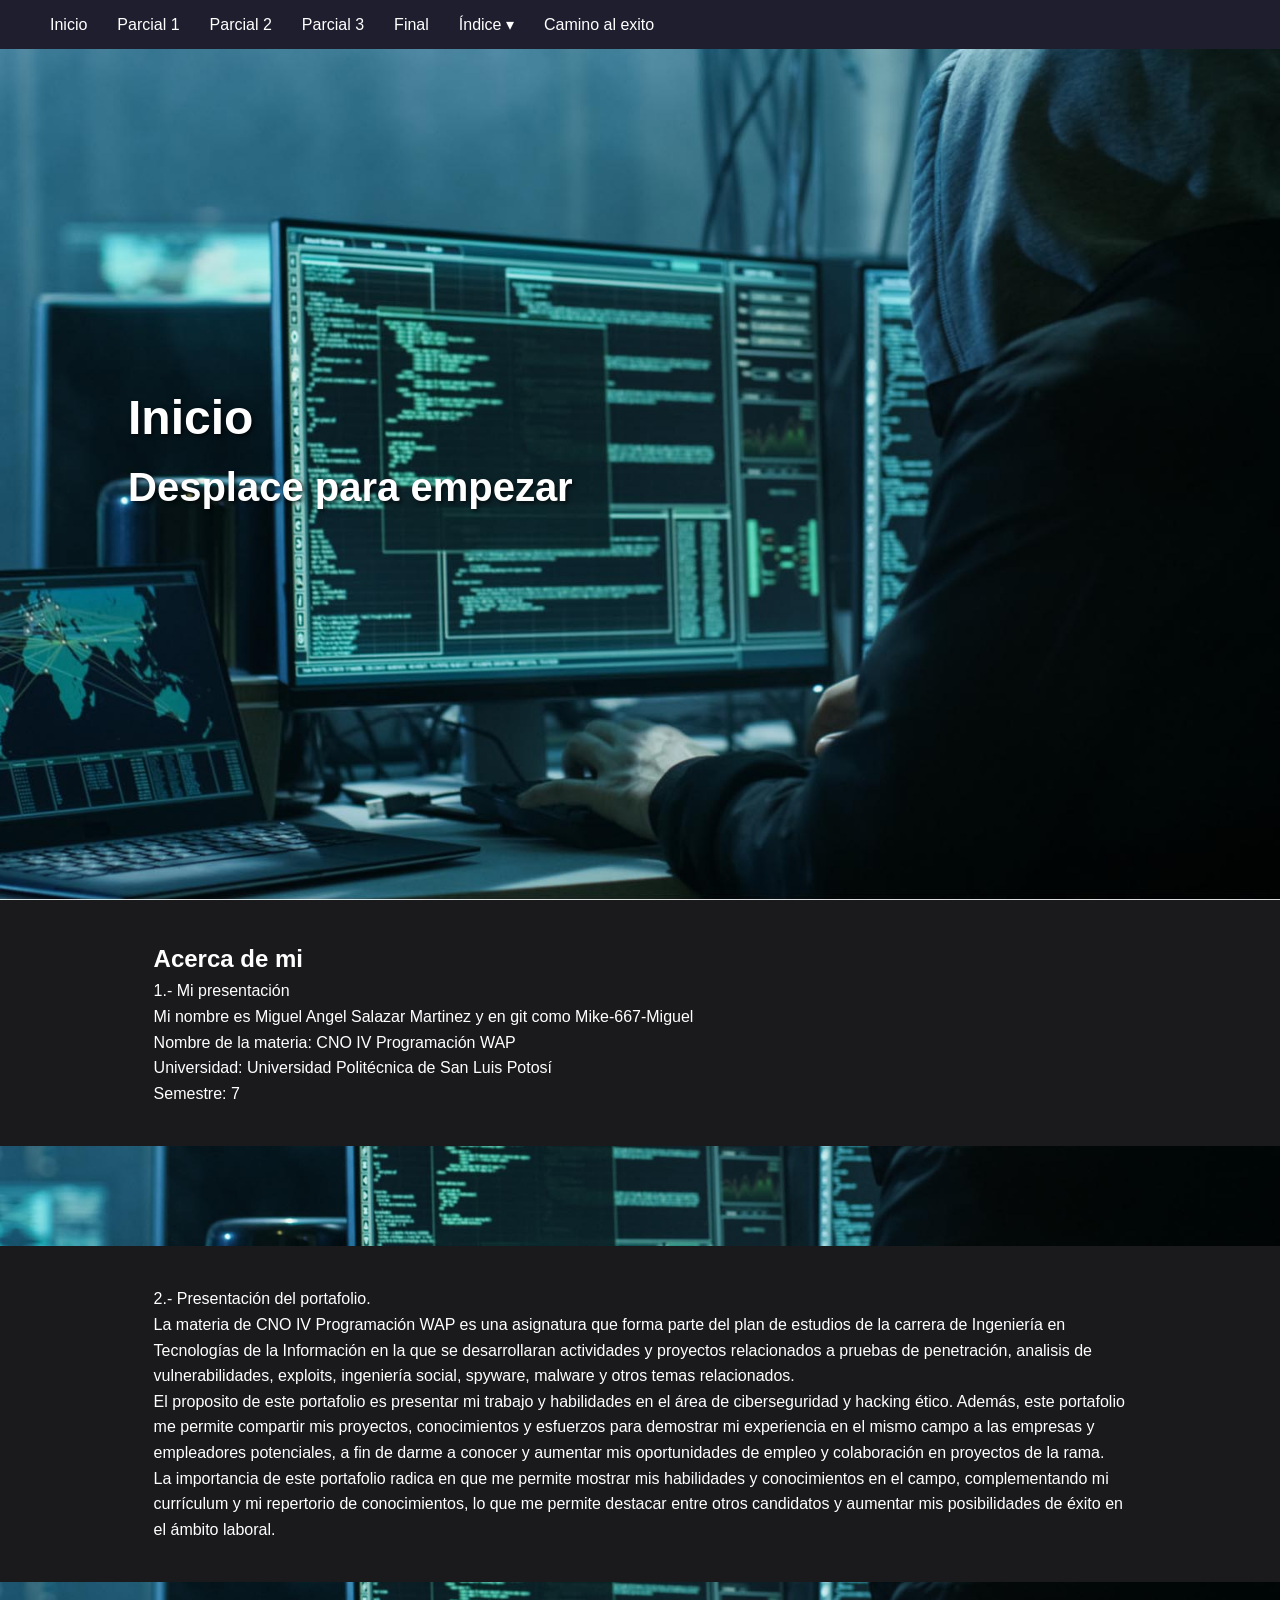
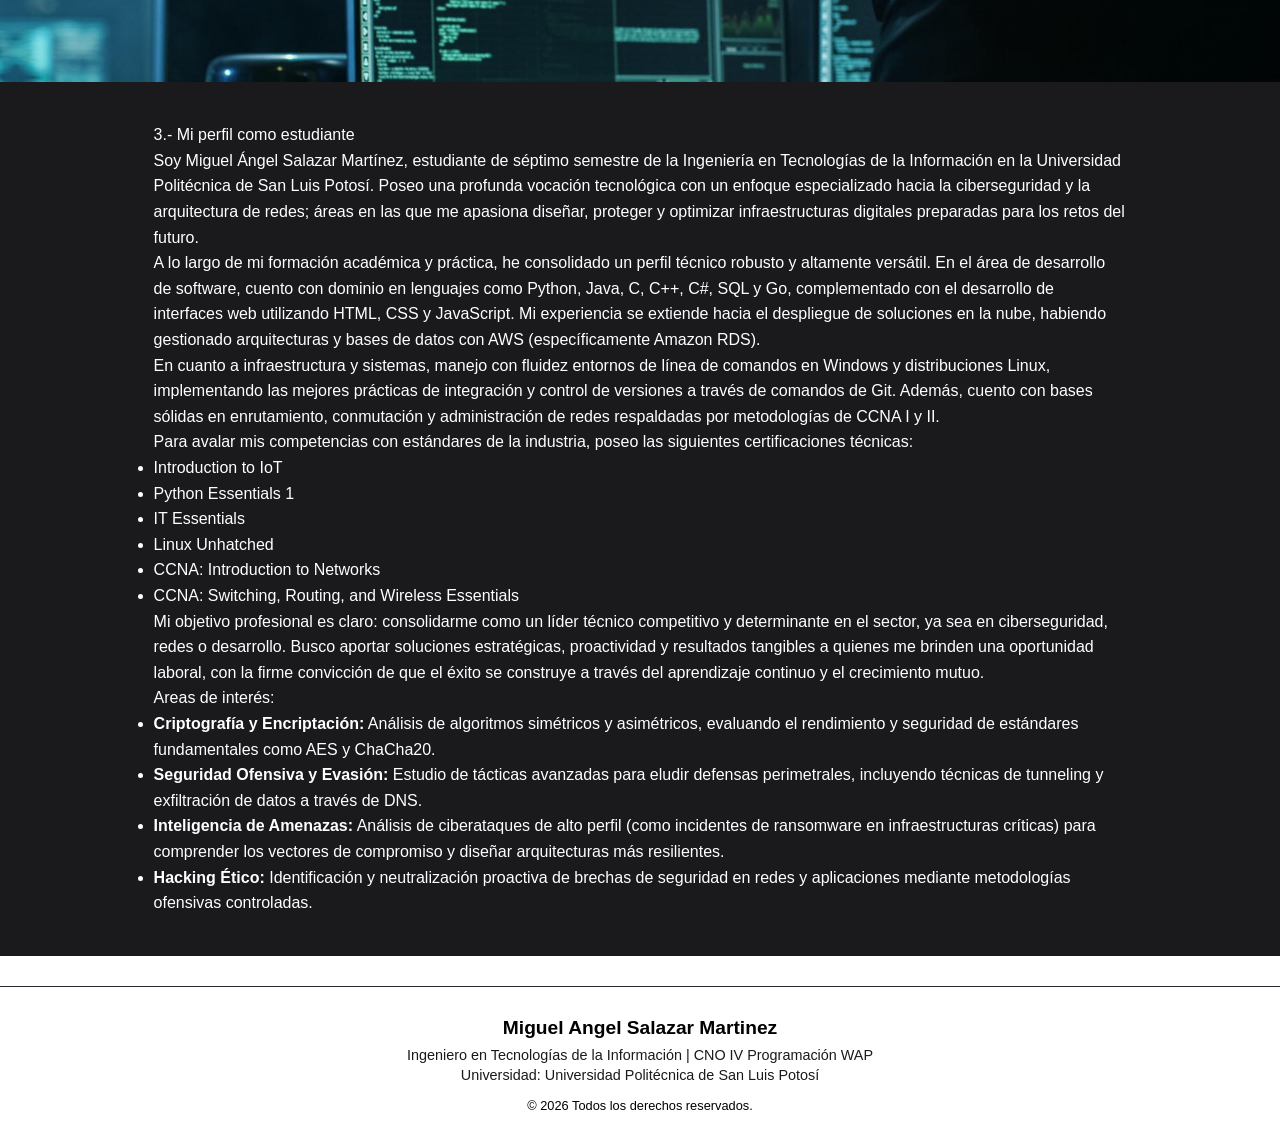
==== commit 87a3dd25: "Proyecto 1 Parcial 1 | Version Barra de navegador implementado" ====
--- a/index.html
+++ b/index.html
@@ -13,6 +13,17 @@
     <a href="parcial2.html" class="nav-link">Parcial 2</a>
     <a href="parcial3.html" class="nav-link">Parcial 3</a>
     <a href="final.html" class="nav-link">Final</a>
+    <!-- OPCIÓN DESPLEGABLE -->
+    <div class="dropdown">
+      <a href="#" class="nav-link">Índice ▾</a>
+      <div class="dropdown-menu">
+        <a href="index.html">Actividad 02</a>
+        <a href="#actividad-03">Actividad 03</a>
+        <a href="#actividad-04">Actividad 04</a>
+        <a href="#actividad-05">Actividad 05</a>
+        <a href="#PR1">Proyecto primer parcial</a>
+      </div>
+    </div>
     <a href="camino.html" class="nav-link">Camino al exito</a>
   </nav>
 </header>
--- a/developer.css
+++ b/developer.css
@@ -264,4 +264,36 @@
   align-items: center;
   padding-left: 10%; /* Espacio a la izquierda para separar del borde */
   text-align: left;
-}+}
+
+/*Actividad 5*/
+/*Efecto Hero Section - Image*/
+.hero-sectionP3 {
+  height: 100vh; /* Ocupa toda la altura de la ventana */
+  background-image: url('images/arte.jpg'); /* Cambia la ruta a tu imagen */
+  background-size: cover;
+  background-position: center;
+  background-attachment: fixed;
+
+  display: flex;
+  justify-content: flex-start;
+  align-items: center;
+  padding-left: 10%; /* Espacio a la izquierda para separar del borde */
+  text-align: left;
+}
+
+/*Actividad 5*/
+/*Efecto Hero Section - Image*/
+.hero-sectionP4 {
+  height: 100vh; /* Ocupa toda la altura de la ventana */
+  background-image: url('images/PR1/PesteElectro.jpg'); /* Cambia la ruta a tu imagen */
+  background-size: cover;
+  background-position: center;
+  background-attachment: fixed;
+
+  display: flex;
+  justify-content: flex-start;
+  align-items: center;
+  padding-left: 10%; /* Espacio a la izquierda para separar del borde */
+  text-align: left;
+}
